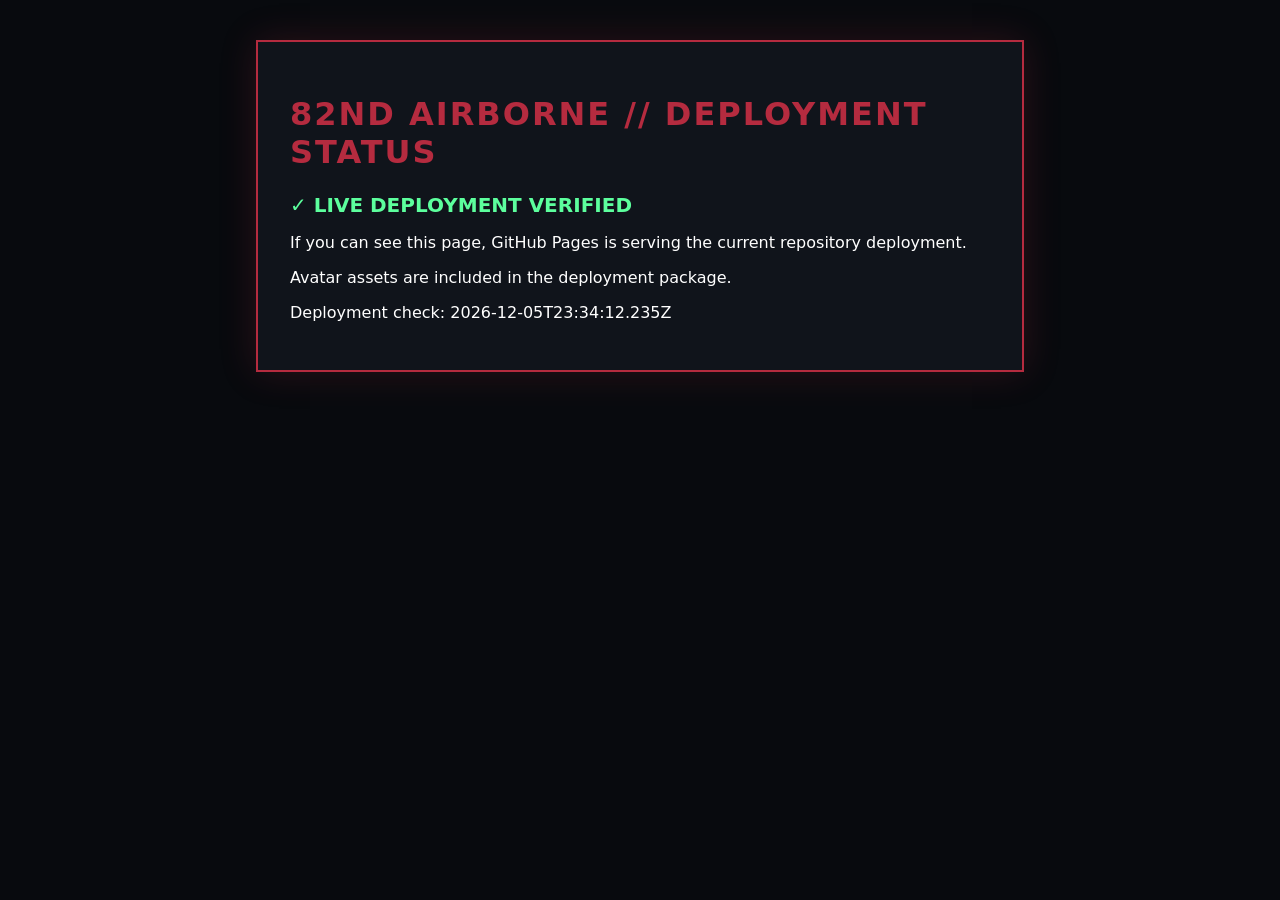
==== deployment-status.html @ 060ce8d4 "Add visible deployment verification page" ====
<!doctype html><html><head><meta charset="utf-8"><meta http-equiv="Cache-Control" content="no-cache"><meta name="viewport" content="width=device-width,initial-scale=1"><title>82nd Deployment Status</title><style>body{margin:0;background:#080a0e;color:#fff;font:16px system-ui;padding:40px}main{max-width:700px;margin:auto;border:2px solid #b52b3f;padding:32px;background:#10141b;box-shadow:0 0 35px #b52b3f33}h1{color:#b52b3f;letter-spacing:2px}strong{color:#5cff9d;font-size:20px}</style></head><body><main><h1>82ND AIRBORNE // DEPLOYMENT STATUS</h1><p><strong>✓ LIVE DEPLOYMENT VERIFIED</strong></p><p>If you can see this page, GitHub Pages is serving the current repository deployment.</p><p>Avatar assets are included in the deployment package.</p><p>Deployment check: <span id="t"></span></p></main><script>document.getElementById('t').textContent=new Date().toISOString()</script></body></html>
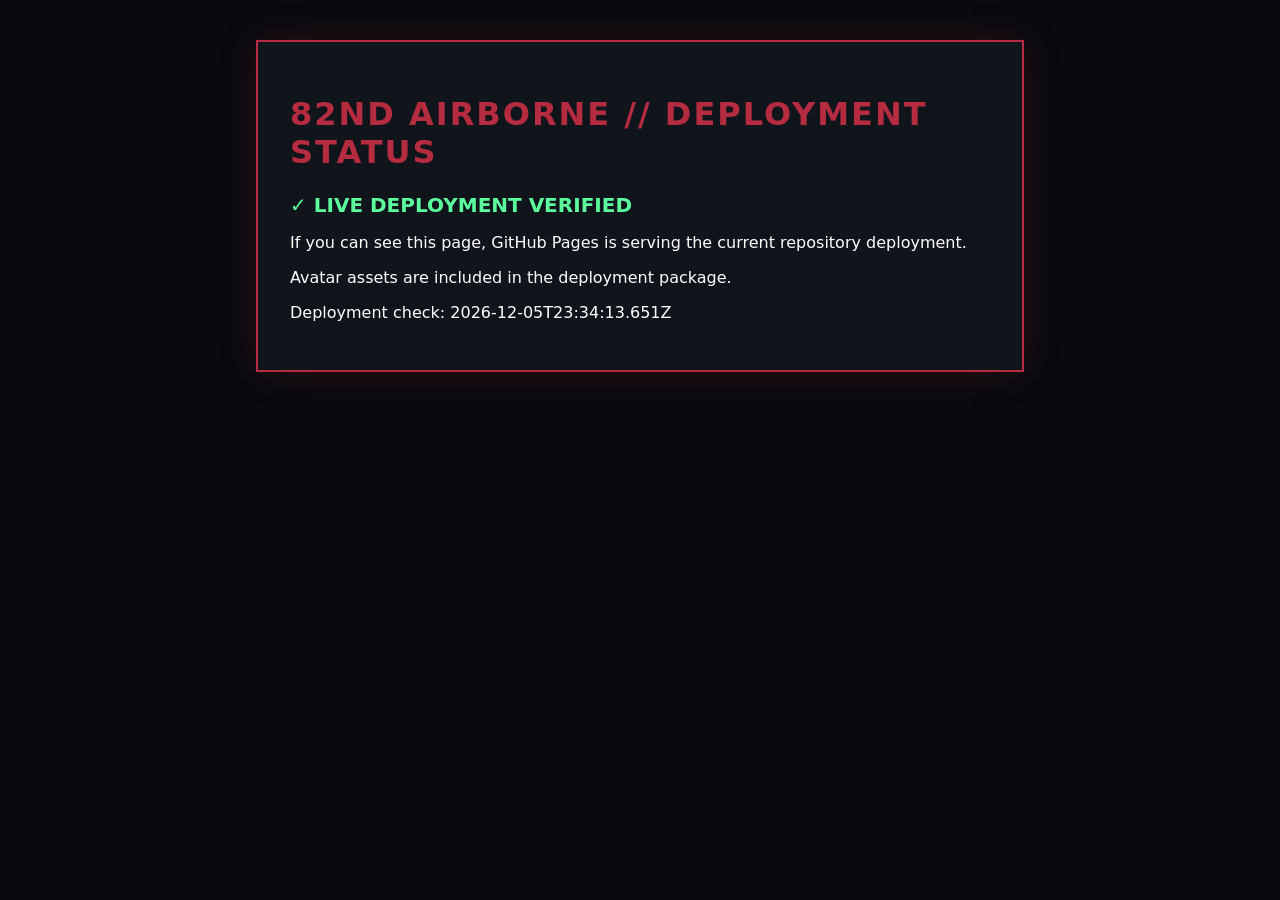
==== commit 7845f2e3: "Apply 82nd black and white favicon" ====
--- a/deployment-status.html
+++ b/deployment-status.html
@@ -1 +1,2 @@
-<!doctype html><html><head><meta charset="utf-8"><meta http-equiv="Cache-Control" content="no-cache"><meta name="viewport" content="width=device-width,initial-scale=1"><title>82nd Deployment Status</title><style>body{margin:0;background:#080a0e;color:#fff;font:16px system-ui;padding:40px}main{max-width:700px;margin:auto;border:2px solid #b52b3f;padding:32px;background:#10141b;box-shadow:0 0 35px #b52b3f33}h1{color:#b52b3f;letter-spacing:2px}strong{color:#5cff9d;font-size:20px}</style></head><body><main><h1>82ND AIRBORNE // DEPLOYMENT STATUS</h1><p><strong>✓ LIVE DEPLOYMENT VERIFIED</strong></p><p>If you can see this page, GitHub Pages is serving the current repository deployment.</p><p>Avatar assets are included in the deployment package.</p><p>Deployment check: <span id="t"></span></p></main><script>document.getElementById('t').textContent=new Date().toISOString()</script></body></html>+<!doctype html><html><head><meta charset="utf-8"><meta http-equiv="Cache-Control" content="no-cache"><meta name="viewport" content="width=device-width,initial-scale=1"><link rel="icon" type="image/svg+xml" href="favicon.svg">
+<title>82nd Deployment Status</title><style>body{margin:0;background:#080a0e;color:#fff;font:16px system-ui;padding:40px}main{max-width:700px;margin:auto;border:2px solid #b52b3f;padding:32px;background:#10141b;box-shadow:0 0 35px #b52b3f33}h1{color:#b52b3f;letter-spacing:2px}strong{color:#5cff9d;font-size:20px}</style></head><body><main><h1>82ND AIRBORNE // DEPLOYMENT STATUS</h1><p><strong>✓ LIVE DEPLOYMENT VERIFIED</strong></p><p>If you can see this page, GitHub Pages is serving the current repository deployment.</p><p>Avatar assets are included in the deployment package.</p><p>Deployment check: <span id="t"></span></p></main><script>document.getElementById('t').textContent=new Date().toISOString()</script></body></html>
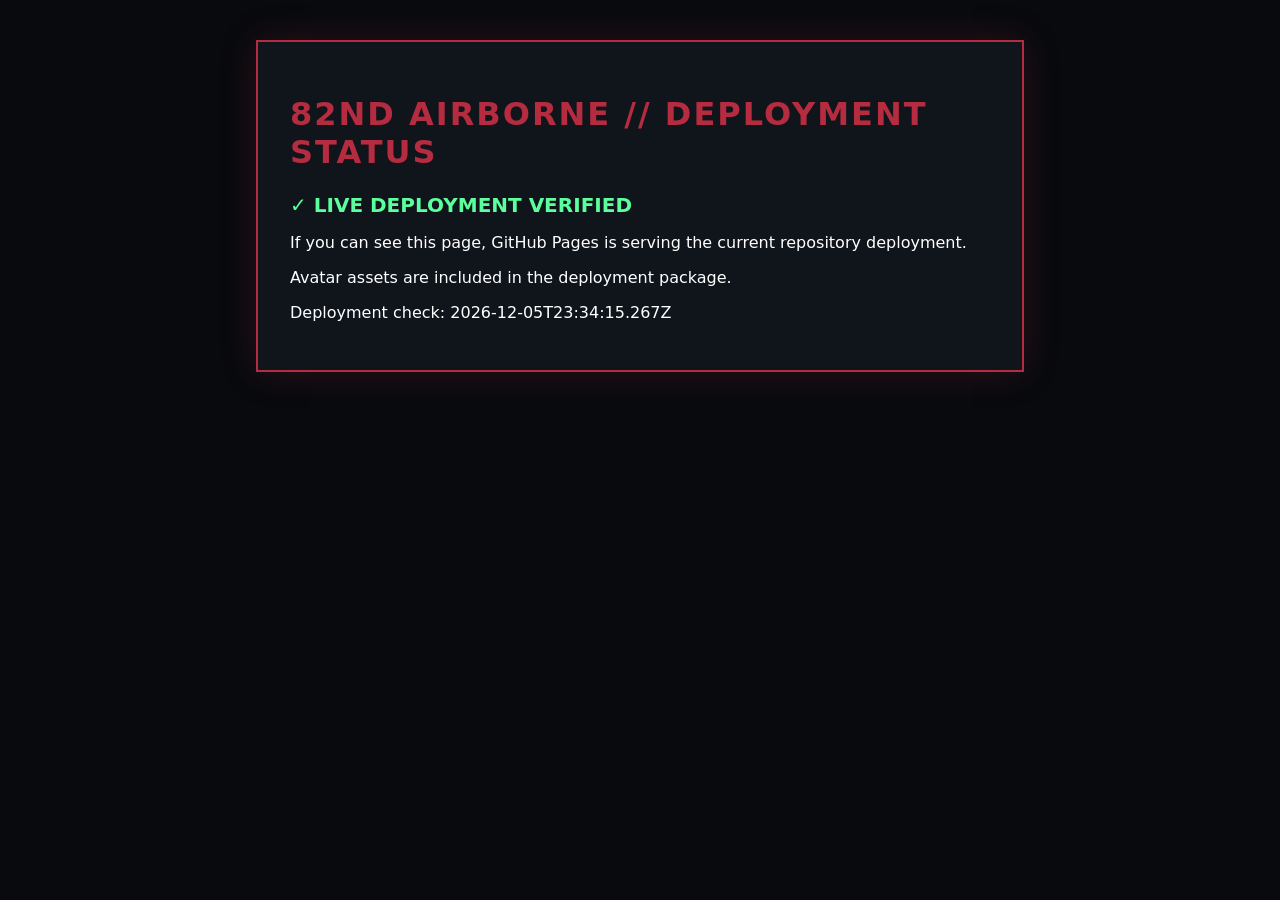
==== commit 4880d3b4: "Use exact 82nd Airborne insignia as favicon" ====
--- a/deployment-status.html
+++ b/deployment-status.html
@@ -1,2 +1,2 @@
-<!doctype html><html><head><meta charset="utf-8"><meta http-equiv="Cache-Control" content="no-cache"><meta name="viewport" content="width=device-width,initial-scale=1"><link rel="icon" type="image/svg+xml" href="favicon.svg">
+<!doctype html><html><head><meta charset="utf-8"><meta http-equiv="Cache-Control" content="no-cache"><meta name="viewport" content="width=device-width,initial-scale=1"><link rel="icon" type="image/svg+xml" href="https://commons.wikimedia.org/wiki/Special:Redirect/file/82_ABD_SSI.svg">
 <title>82nd Deployment Status</title><style>body{margin:0;background:#080a0e;color:#fff;font:16px system-ui;padding:40px}main{max-width:700px;margin:auto;border:2px solid #b52b3f;padding:32px;background:#10141b;box-shadow:0 0 35px #b52b3f33}h1{color:#b52b3f;letter-spacing:2px}strong{color:#5cff9d;font-size:20px}</style></head><body><main><h1>82ND AIRBORNE // DEPLOYMENT STATUS</h1><p><strong>✓ LIVE DEPLOYMENT VERIFIED</strong></p><p>If you can see this page, GitHub Pages is serving the current repository deployment.</p><p>Avatar assets are included in the deployment package.</p><p>Deployment check: <span id="t"></span></p></main><script>document.getElementById('t').textContent=new Date().toISOString()</script></body></html>
